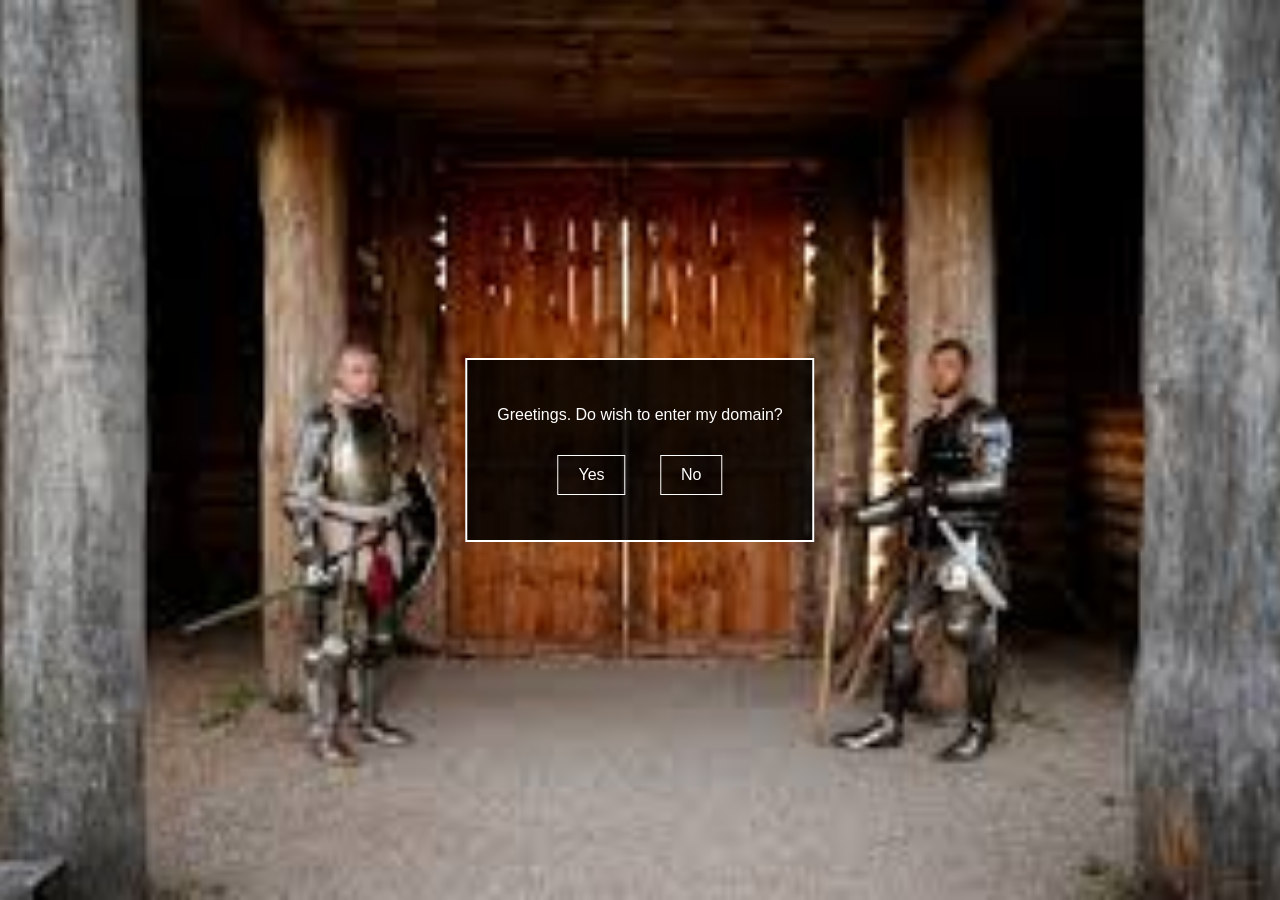
==== landing.html @ b0264ac0 "commit changes" ====
<!DOCTYPE html>
<html lang="en">
<head>
  <meta charset="UTF-8">
  <title>Enter Domain</title>
  <style>
    body, html {
      margin: 0;
      padding: 0;
      height: 100%;
      overflow: hidden;
      font-family: Arial, sans-serif;
    }

    /* Background image */
    #bg {
      position: fixed;
      width: 100%;
      height: 100%;
      object-fit: cover;
      top: 0;
      left: 0;
      z-index: -1;
      opacity: 1;
  transition: opacity 2s ease;

    }

    /* Popup box */
    #popup {
      position: absolute;
      top: 50%;
      left: 50%;
      transform: translate(-50%, -50%);
      background: rgba(0, 0, 0, 0.85);
      color: white;
      padding: 30px;
      border: 2px solid white;
      text-align: center;
      display: none;
    }

    .button {
      margin: 15px;
      padding: 10px 20px;
      border: 1px solid white;
      cursor: pointer;
      display: inline-block;
    }

    .button:hover {
      background: white;
      color: black;
    }
  </style>
</head>
<body>

  <!-- Background image -->
  <img id="bg" src="docs/images/greetings.jpg" alt="background">

  <!-- Popup -->
  <div id="popup">
    <p>Greetings. Do wish to enter my domain?</p>
    <div class="button" onclick="enterSite()">Yes</div>
    <div class="button" onclick="denyAccess()">No</div>
  </div>

  <script>
    const bg = document.getElementById('bg');
    const popup = document.getElementById('popup');

    // Show popup once image loads
    bg.onload = () => {
      popup.style.display = 'block';
    };

   function enterSite() {
  // 1. Play music
  const audio = new Audio('images/greetings.mp3');
  audio.play();

  // 2. Fade out the background image
  const bg = document.getElementById('bg');
  bg.style.transition = "opacity 2s ease";
  bg.style.opacity = "0";

  // 3. Redirect after fade completes
  setTimeout(() => {
    window.location.href = "docs/newsletter.html";
  }, 2000); // matches the fade duration
}

    function denyAccess() {
      alert("You chose wisely...");
      // Or close window / fade out / loop
    }
  </script>

</body>
</html>
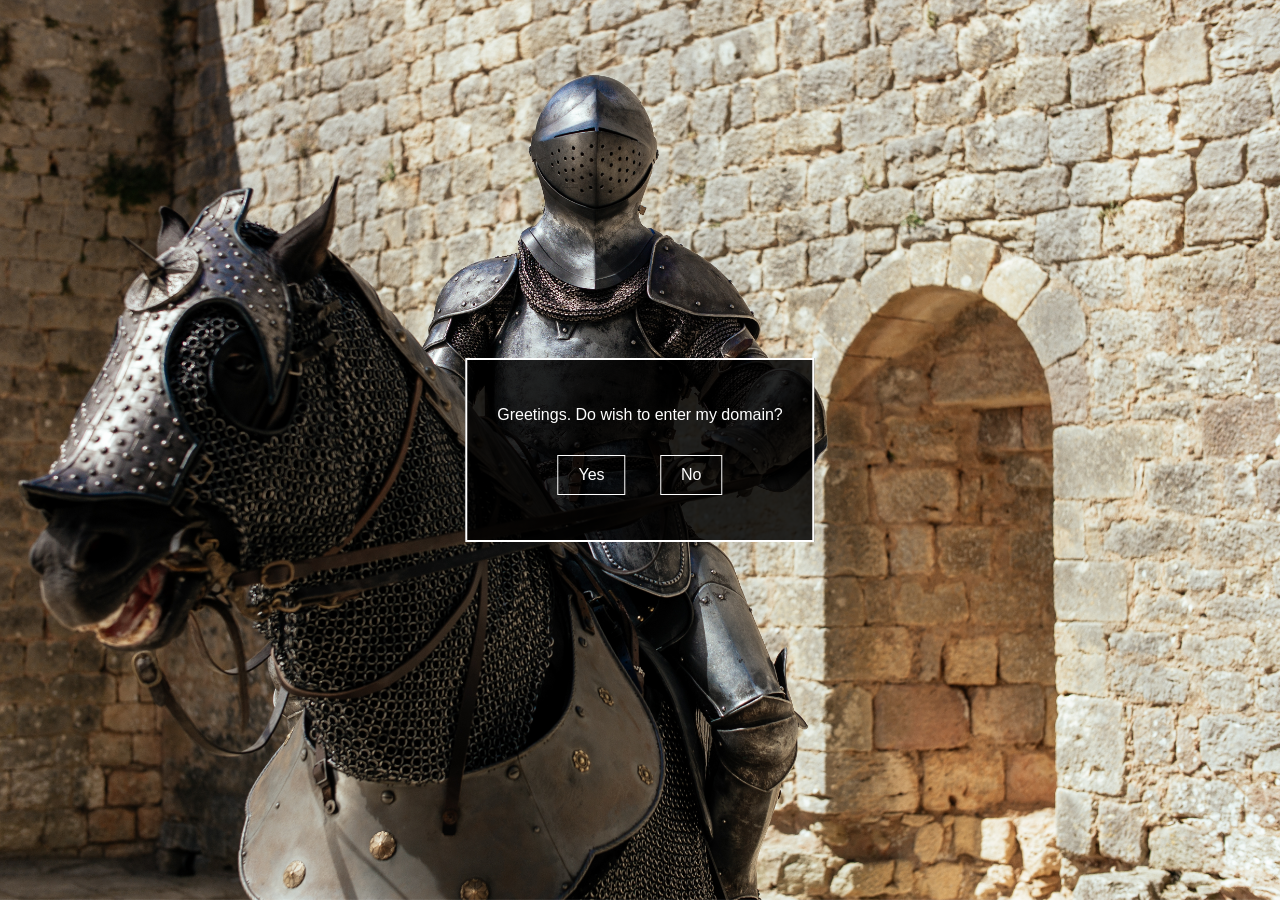
==== commit 0f266d98: "commit changes" ====
--- a/landing.html
+++ b/landing.html
@@ -22,7 +22,7 @@
       left: 0;
       z-index: -1;
       opacity: 1;
-  transition: opacity 2s ease;
+  transition: opacity 7s ease;
 
     }
 
@@ -57,7 +57,7 @@
 <body>
 
   <!-- Background image -->
-  <img id="bg" src="docs/images/greetings.jpg" alt="background">
+  <img id="bg" src="docs/images/bg2.jpg" alt="background">
 
   <!-- Popup -->
   <div id="popup">
@@ -82,13 +82,13 @@
 
   // 2. Fade out the background image
   const bg = document.getElementById('bg');
-  bg.style.transition = "opacity 2s ease";
+  bg.style.transition = "opacity 7s ease";
   bg.style.opacity = "0";
 
   // 3. Redirect after fade completes
   setTimeout(() => {
-    window.location.href = "docs/newsletter.html";
-  }, 2000); // matches the fade duration
+    window.location.href = "newsletter.html";
+  }, 7000); // matches the fade duration
 }
 
     function denyAccess() {
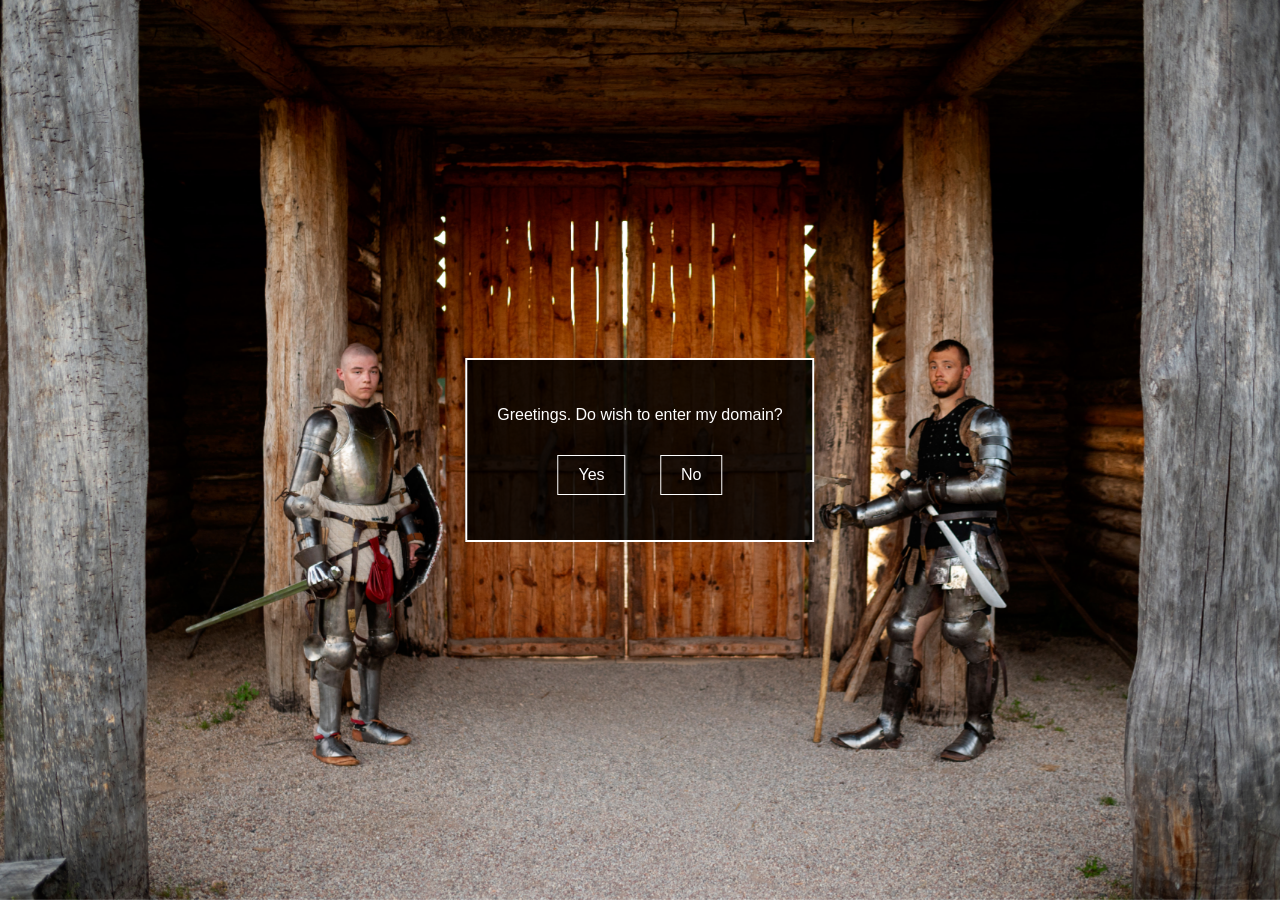
==== commit efedabd6: "commit changes" ====
--- a/landing.html
+++ b/landing.html
@@ -57,7 +57,7 @@
 <body>
 
   <!-- Background image -->
-  <img id="bg" src="docs/images/bg2.jpg" alt="background">
+  <img id="bg" src="docs/images/bg3.jpg" alt="background">
 
   <!-- Popup -->
   <div id="popup">
